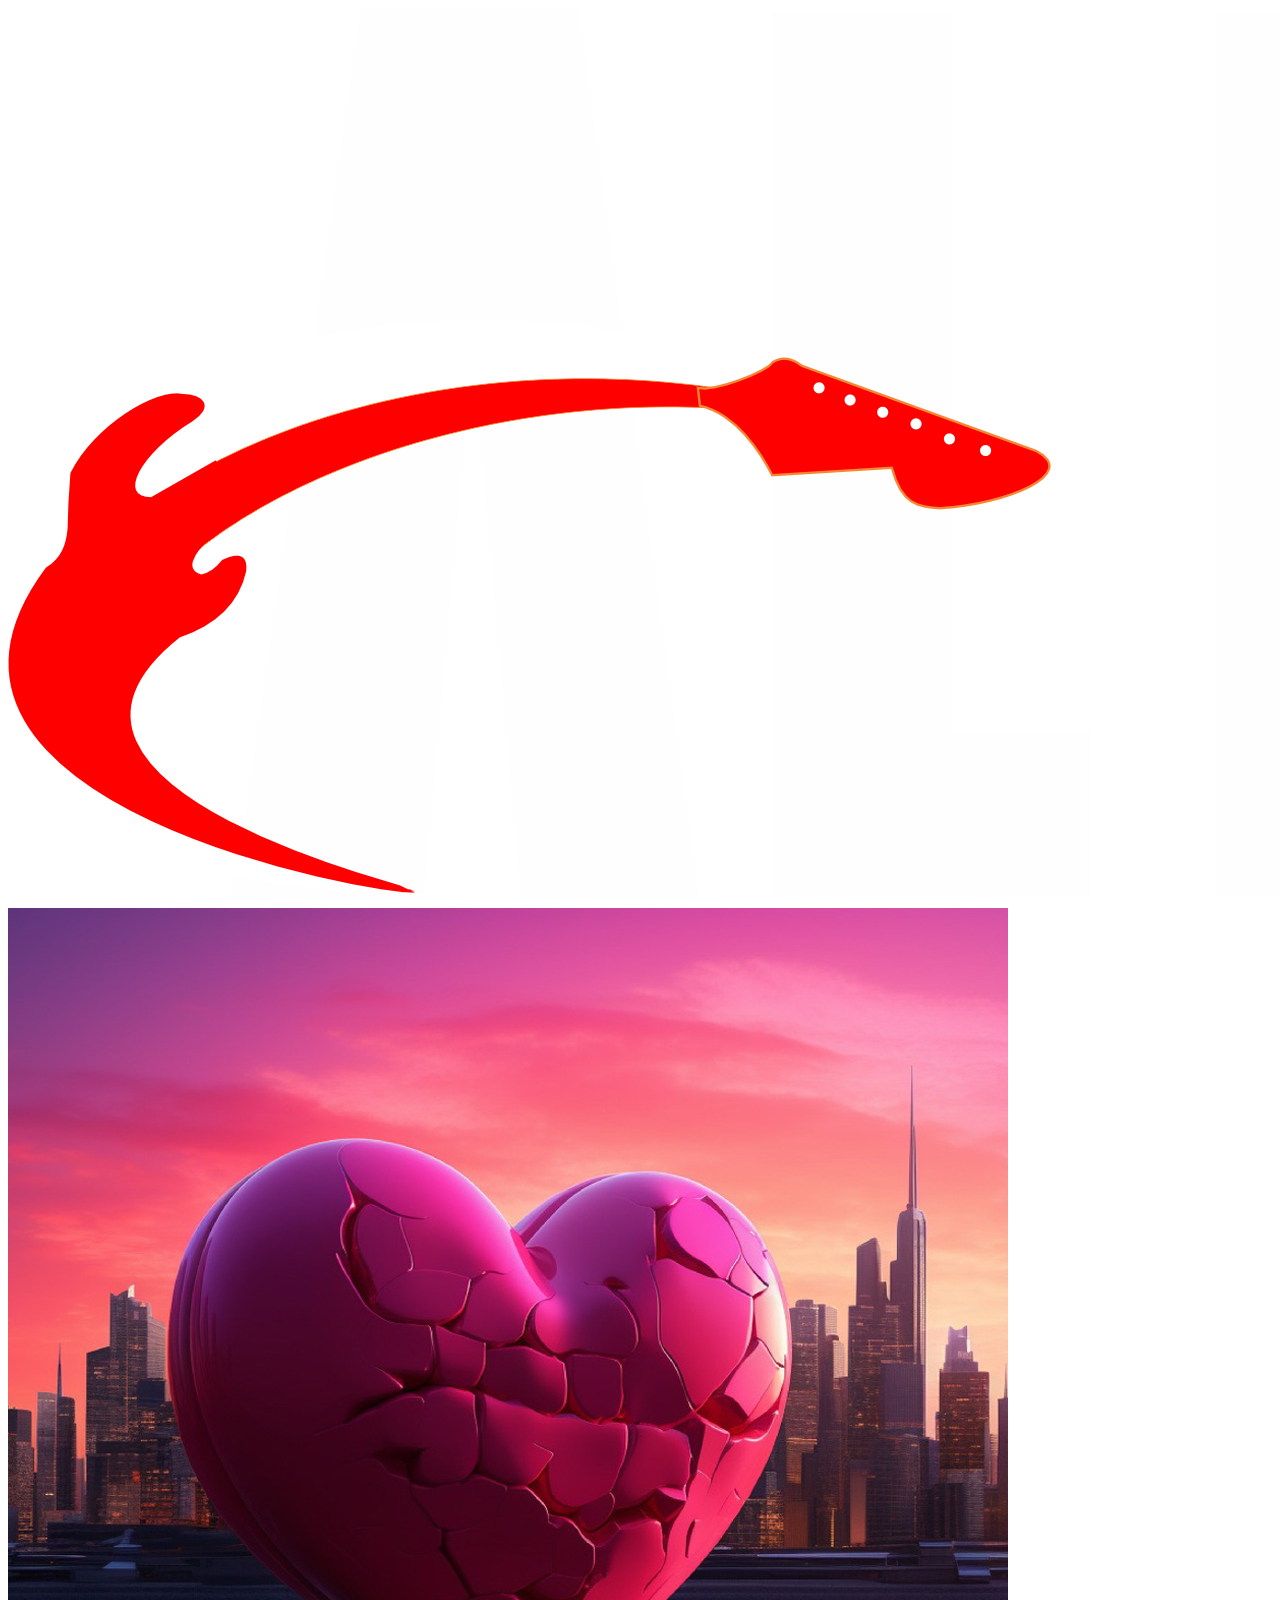
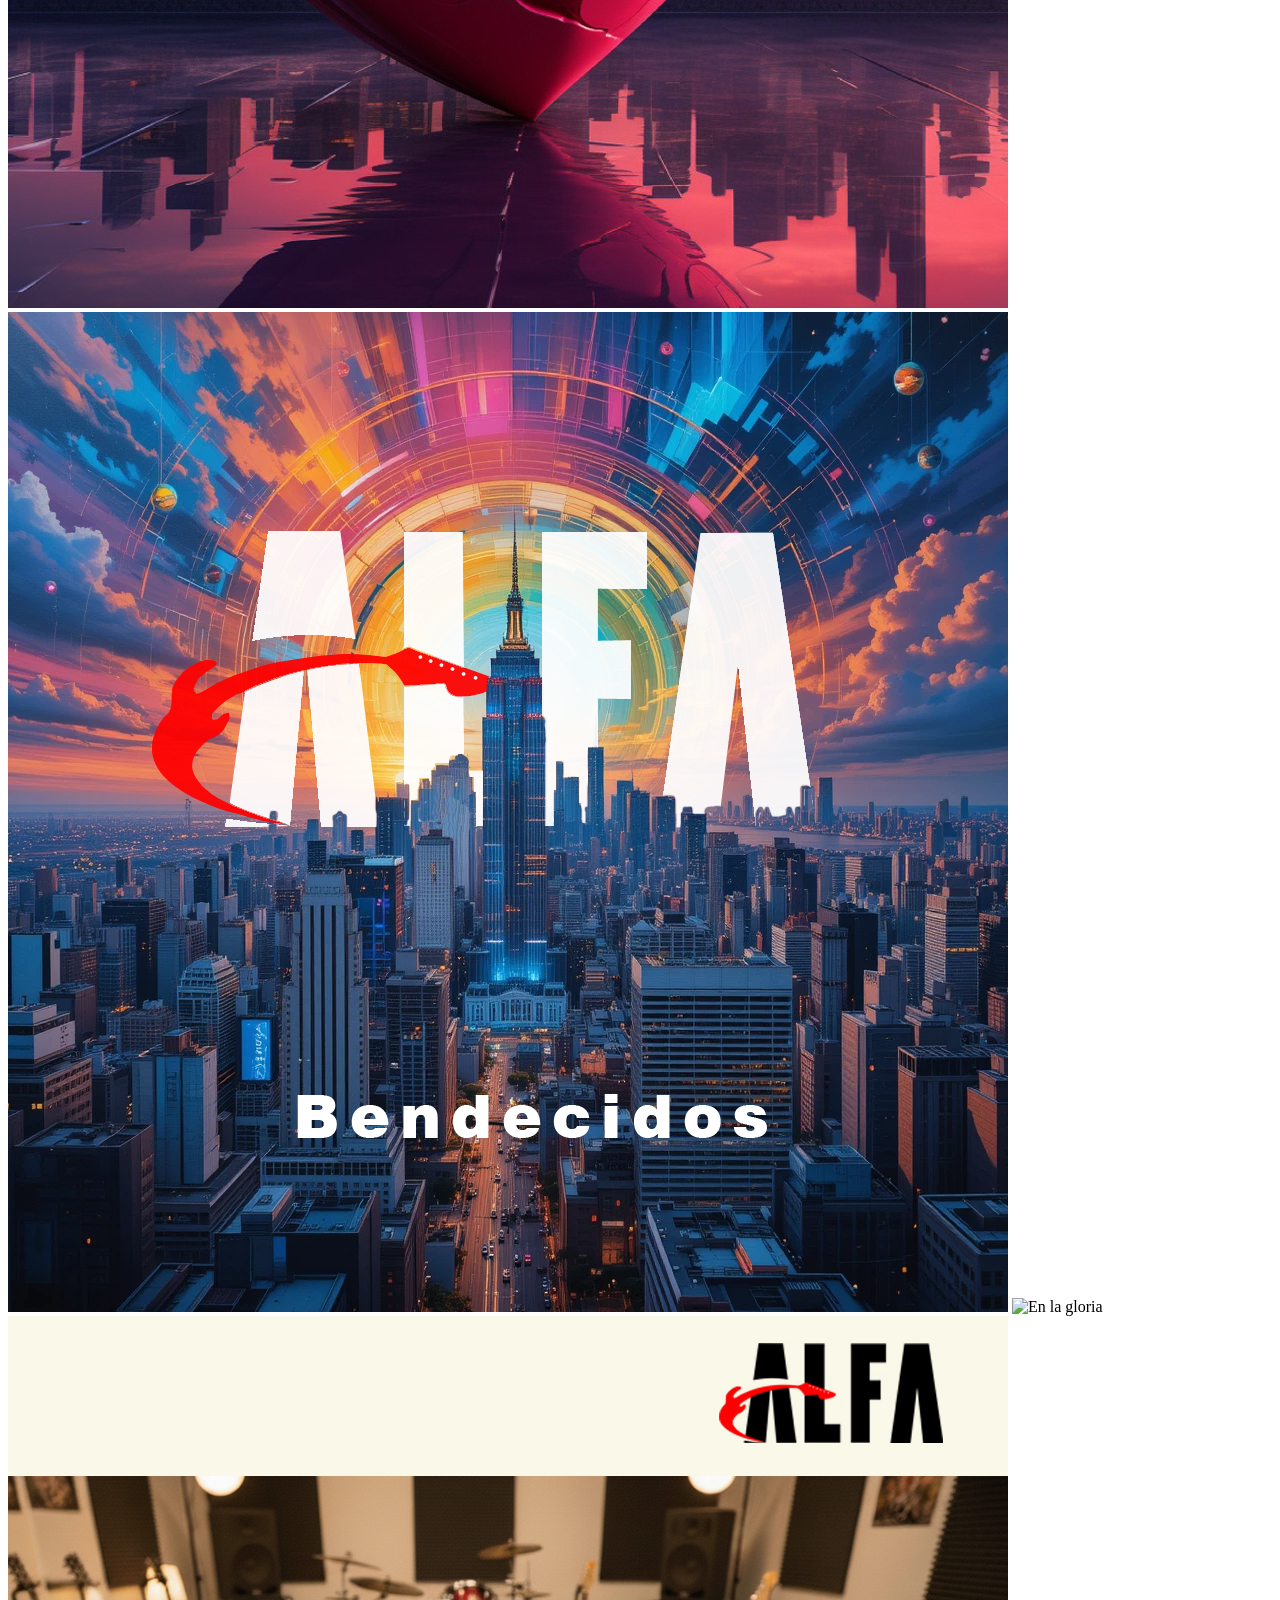
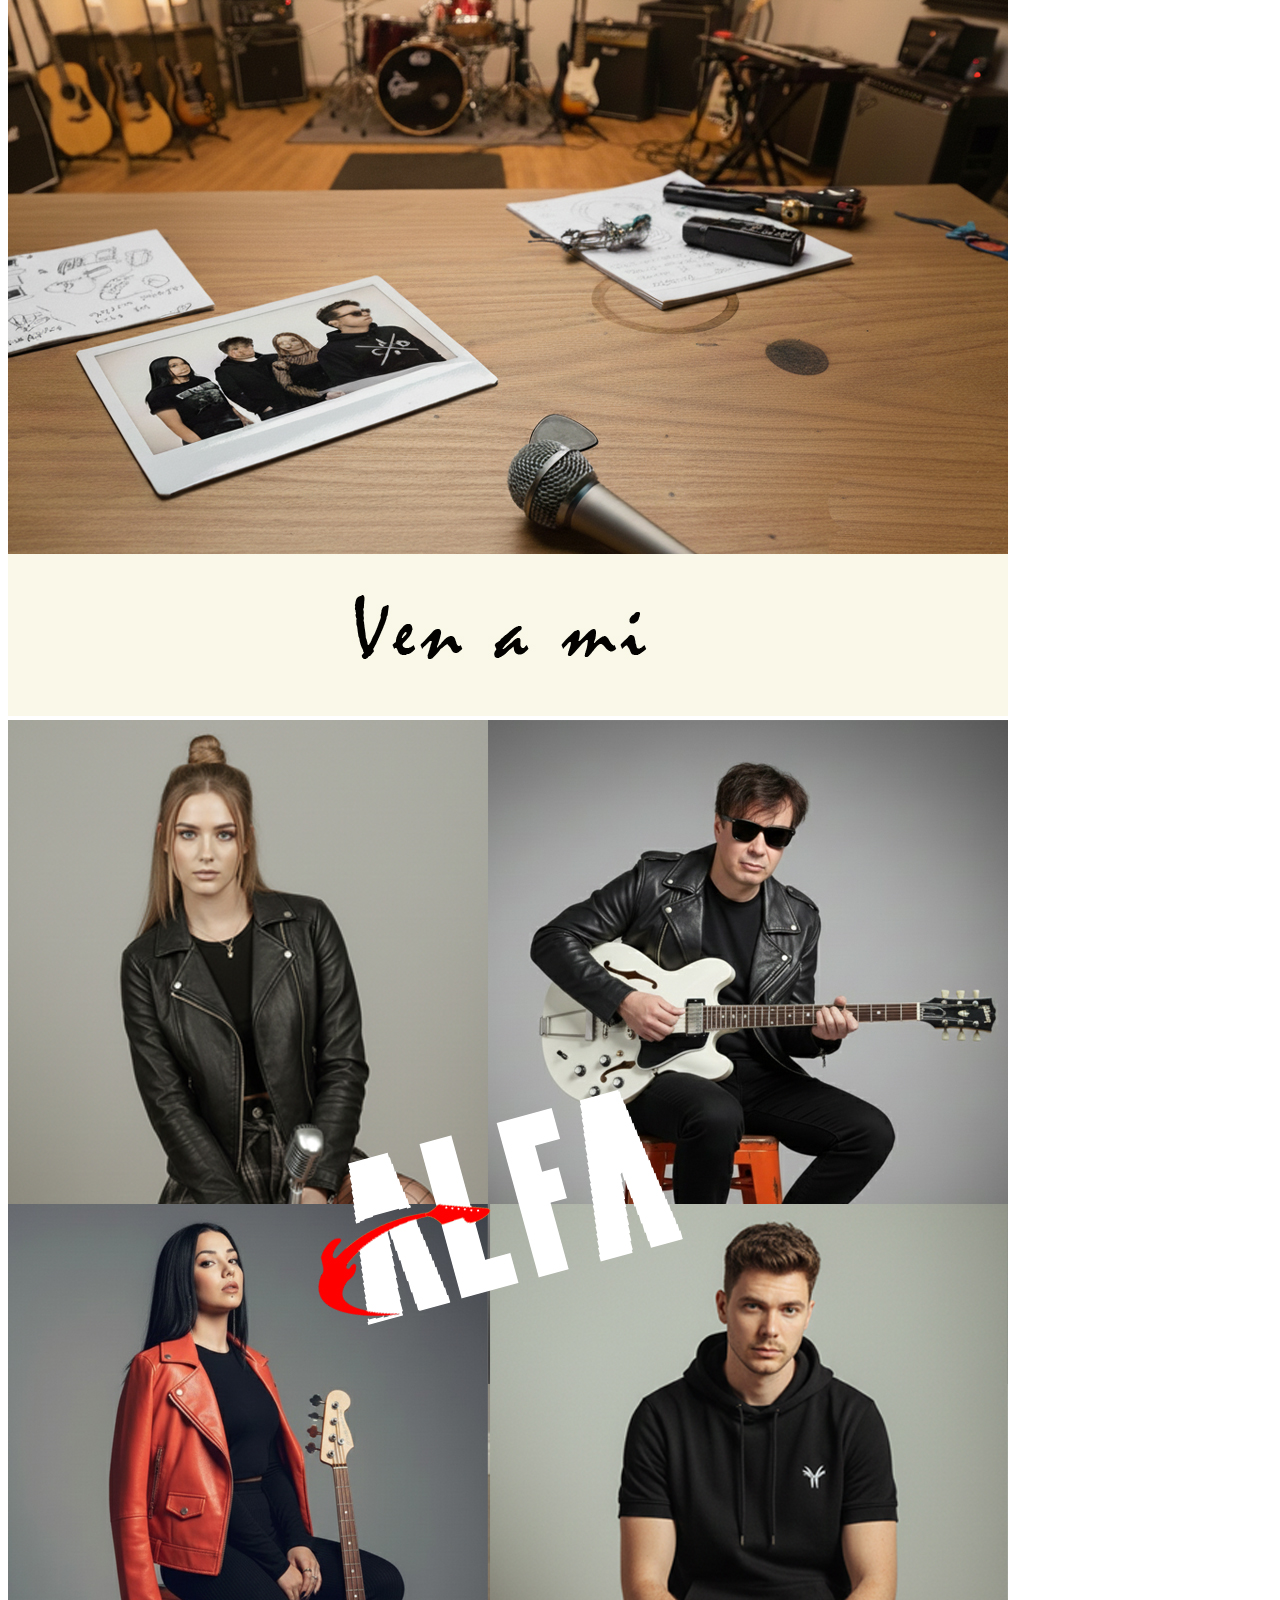
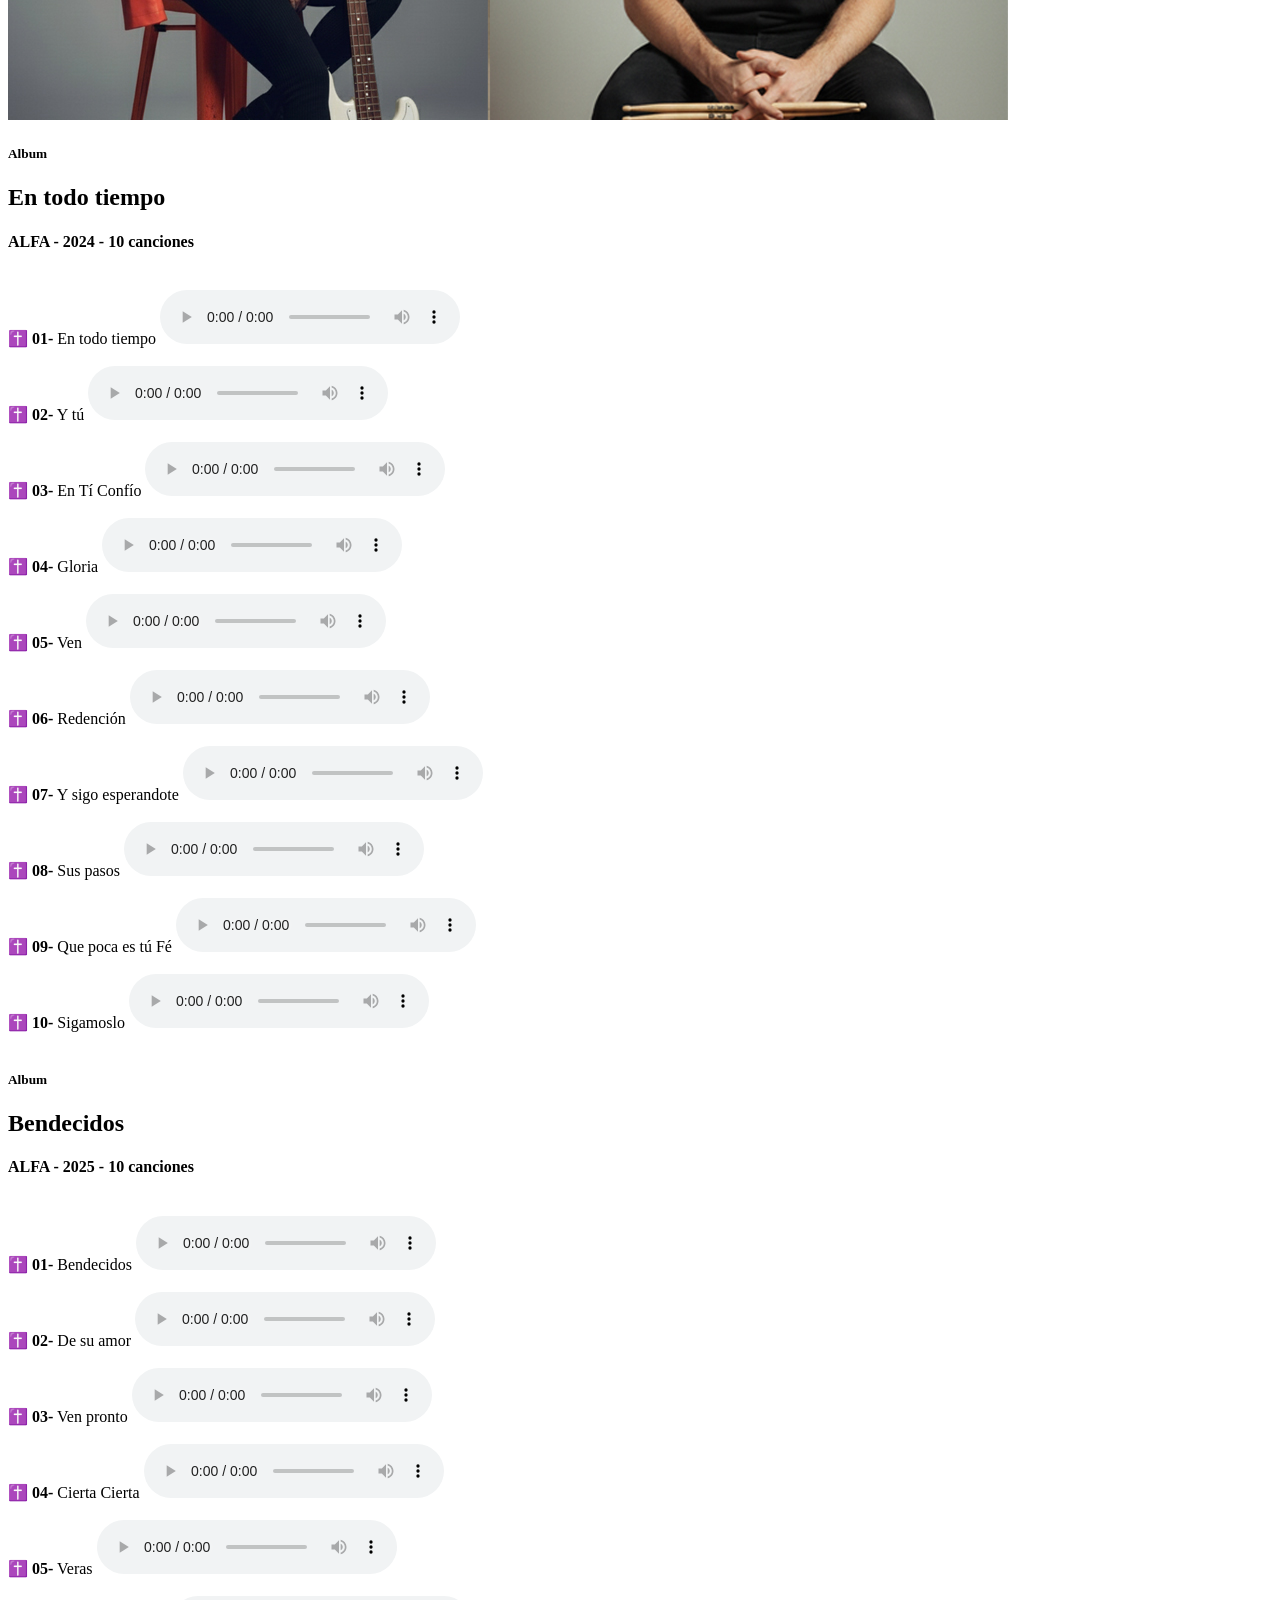
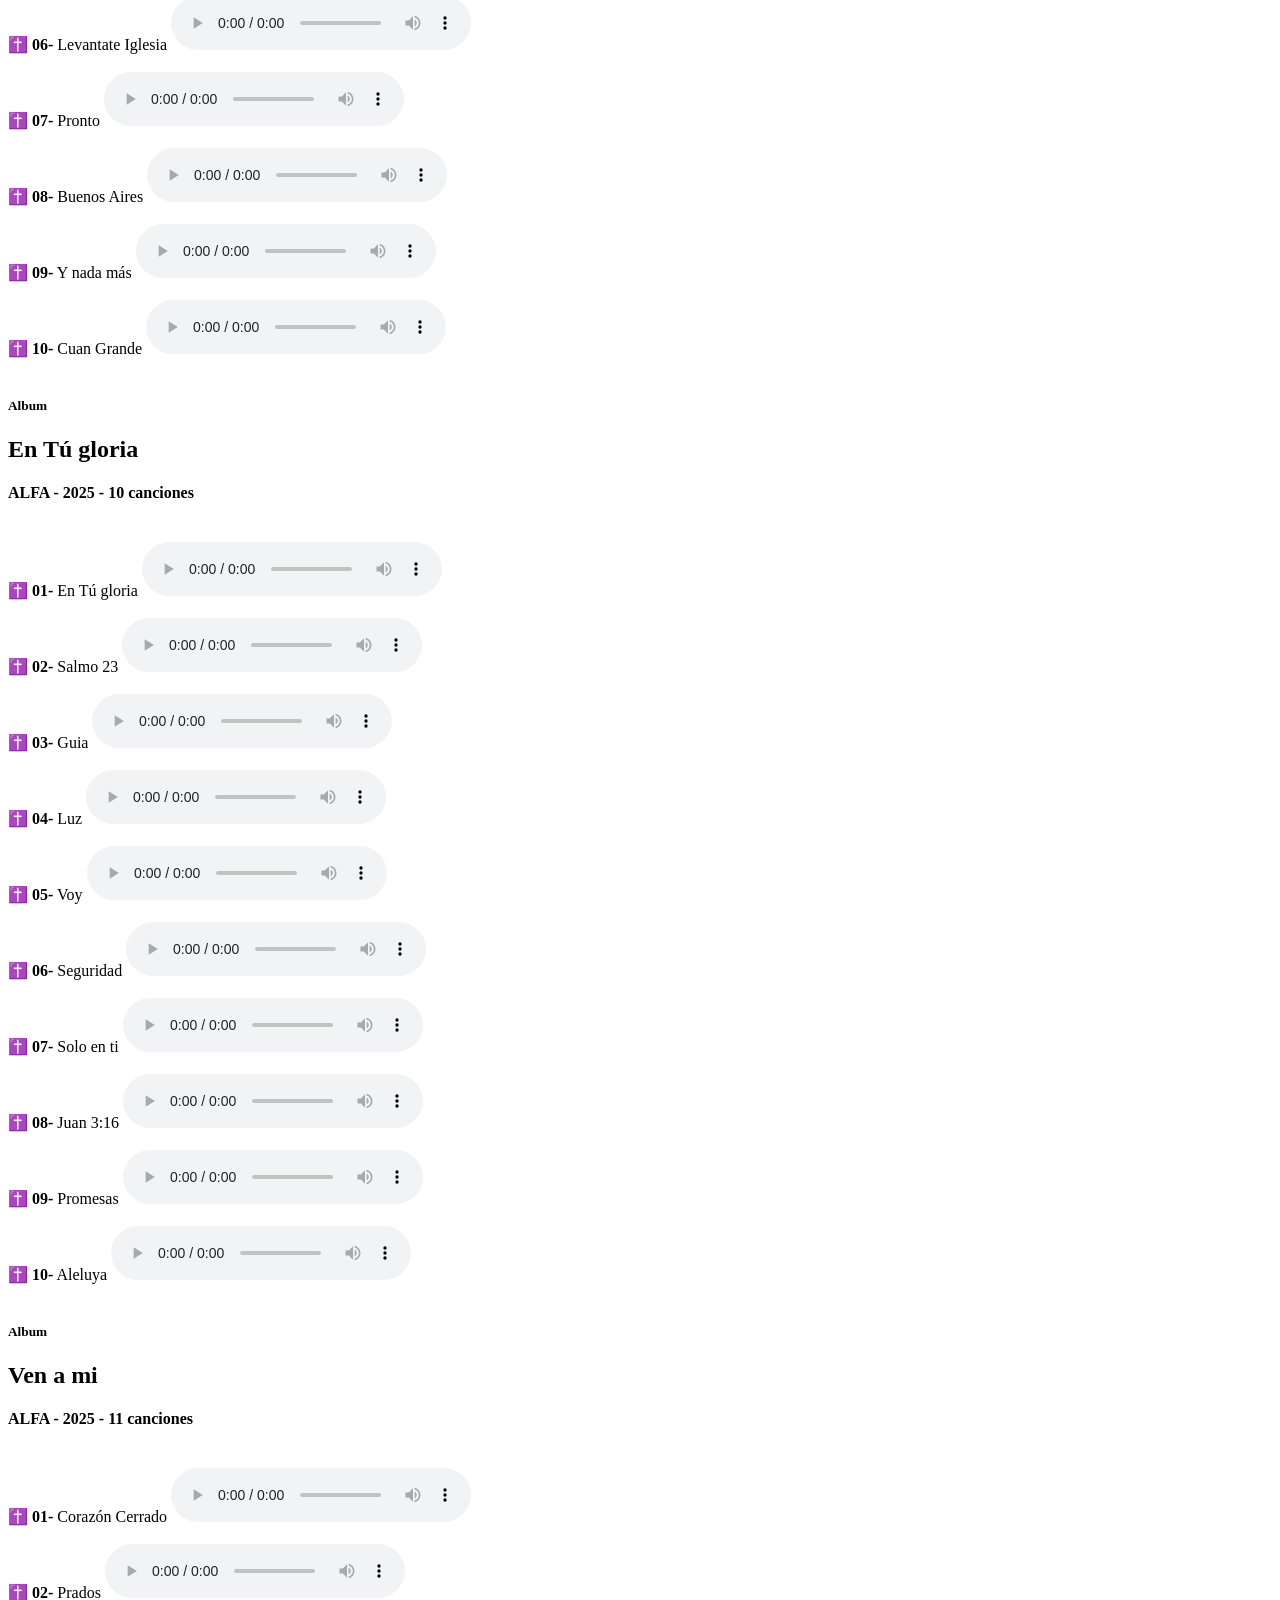
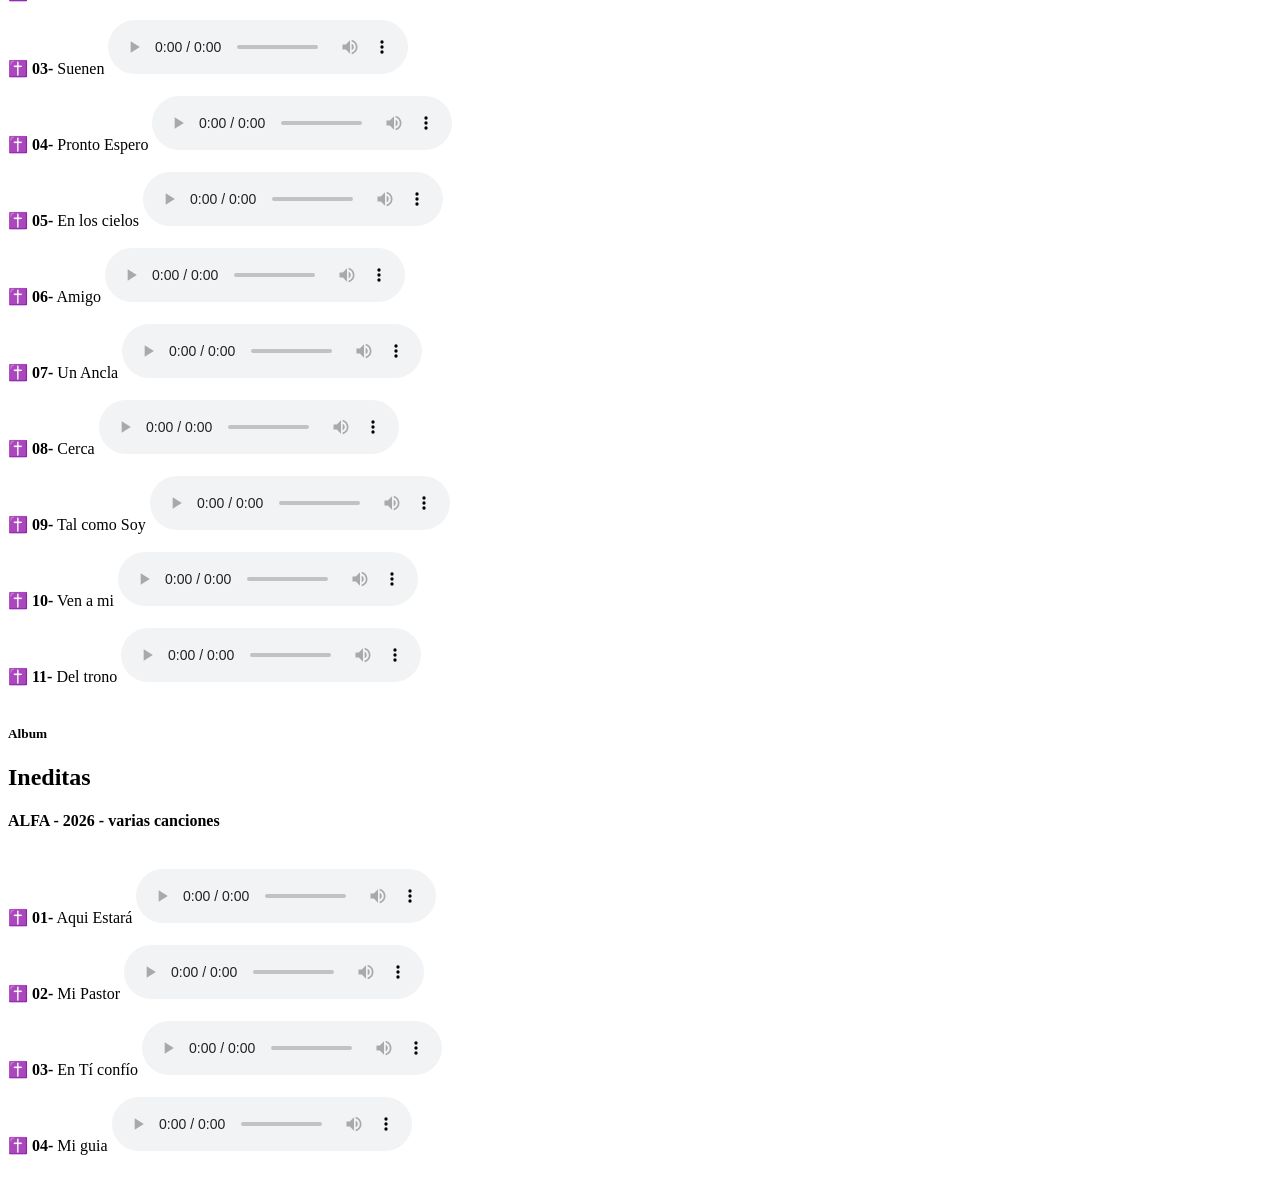
==== index.html @ 062b3815 "Renombrado archivo principal a index.html" ====
<!DOCTYPE html>
<html lang="es">
<head>
  <meta charset="UTF-8">
  <meta name="viewport" content="width=device-width, initial-scale=1.0">
  <title>Landing con Discos Responsive</title>
  <link rel="stylesheet" href="styles2.css">
</head>
<body>

      <header class="header">
    <!-- Antes tenías: <h1>ALFA</h1> -->
    <!-- Ahora lo reemplazamos por el logo -->
        <img src="../img/LogoA.png" alt="Logo ALFA" class="logo">
      </header>



  <div class="container">
    <div class="albums">
      <img src="../img/Porta.jpg" alt="En todo tiempo" onclick="showSongs('songs1')">
      <img src="../img/Cover2.jpg" alt="Bendecidos" onclick="showSongs('songs2')">
      <img src="../img/Cover8.jpg" alt="En la gloria" onclick="showSongs('songs3')">
      <img src="../img/TapaD4.jpg" alt="Ven a mi" onclick="showSongs('songs4')">
      <img src="../img/TapaconLogo.jpg" alt="Ineditos" onclick="showSongs('songs5')">
    </div>

    <!-- Área dinámica de canciones -->
    <div id="songsArea">
        
         <div id="songs1" class="songs">
          <h5>Album</h5>
        <h2>En todo tiempo</h2>
        <h4>ALFA - 2024 - 10 canciones</h4>
        <br>
        <a class="Cancion">✝️ <b>01-</b> En todo tiempo</a>
        <audio controls src="mp3D1/EnTodo.mp3"></audio><br><br>
        <a class="Cancion">✝️ <b>02-</b> Y tú</a>
        <audio controls src="mp3D1/YTu.mp3"></audio><br><br>
        <a class="Cancion">✝️ <b>03-</b> En Tí Confío</a>
        <audio controls src="mp3D1/Confio.mp3"></audio><br><br>
        <a class="Cancion">✝️ <b>04-</b> Gloria</a>
        <audio controls src="mp3D1/Gloria.mp3"></audio>
        <br><br>
        <a class="Cancion">✝️ <b>05-</b> Ven</a>
        <audio controls src="mp3D1/Ven.mp3"></audio>
        <br><br>
        <a class="Cancion">✝️ <b>06-</b> Redención</a>
        <audio controls src="mp3D1/Redencion.mp3"></audio>
        <br><br>
        <a class="Cancion">✝️ <b>07-</b> Y sigo esperandote</a>
        <audio controls src="mp3D1/YSigo.mp3"></audio>
        <br><br>
        <a class="Cancion">✝️ <b>08-</b> Sus pasos</a>
        <audio controls src="mp3D1/SusPasos.mp3"></audio>
        <br><br>
        <a class="Cancion">✝️ <b>09-</b> Que poca es tú Fé</a>
        <audio controls src="mp3D1/QuePoca.mp3"></audio>
        <br><br>
        <a class="Cancion">✝️ <b>10-</b> Sigamoslo</a>
        <audio controls src="mp3D1/sigamoslo.mp3"></audio><br><br>
      </div>

       <div id="songs2" class="songs">
        <h5>Album</h5>
        <h2>Bendecidos</h2>
        <h4>ALFA - 2025 - 10 canciones</h4>
        <br>
        <a class="Cancion">✝️ <b>01-</b> Bendecidos</a>
                <audio controls src="mp3D2/Bendecidos.mp3"></audio>   
        <br><br>
        <a class="Cancion">✝️ <b>02-</b> De su amor</a>
        <audio controls src="mp3D2/DeSuAmor.mp3"></audio>
        <br><br>
        <a class="Cancion">✝️ <b>03-</b> Ven pronto</a>
        <audio controls src="mp3D2/VenPronto.mp3"></audio>
        <br><br>
        <a class="Cancion">✝️ <b>04-</b> Cierta Cierta</a>
        <audio controls src="mp3D2/CiertaCierta.mp3"></audio>
        <br><br>
        <a class="Cancion">✝️ <b>05-</b> Veras</a>
        <audio controls src="mp3D2/Veras.mp3"></audio>
        <br><br>
        <a class="Cancion">✝️ <b>06-</b> Levantate Iglesia</a>
        <audio controls src="mp3D2/LevantateIglesia.mp3"></audio>
        <br><br>
        <a class="Cancion">✝️ <b>07-</b> Pronto</a>
        <audio controls src="mp3D2/Pronto.mp3"></audio>
        <br><br>
        <a class="Cancion">✝️ <b>08-</b> Buenos Aires</a>
        <audio controls src="mp3D2/BsAs.mp3"></audio>
        <br><br>
        <a class="Cancion">✝️ <b>09-</b> Y nada más</a>
        <audio controls src="mp3D2/YNadaMas.mp3"></audio>
        <br><br>
        <a class="Cancion">✝️ <b>10-</b> Cuan Grande</a>
        <audio controls src="mp3D2/CuanGrande.mp3"></audio><br><br>
      </div>

      <div id="songs3" class="songs">
        <h5>Album</h5>
        <h2>En Tú gloria</h2>
        <h4>ALFA - 2025 - 10 canciones</h4>
        <br>
        <a class="Cancion">✝️ <b>01-</b> En Tú gloria</a>
                <audio controls src="mp3D3/EnLaGloria.mp3"></audio>   
        <br><br>
        <a class="Cancion">✝️ <b>02-</b> Salmo 23</a>
        <audio controls src="mp3D3/Salmo23.mp3"></audio>
        <br><br>
        <a class="Cancion">✝️ <b>03-</b> Guia</a>
        <audio controls src="mp3D3/Guia.mp3"></audio>
        <br><br>
        <a class="Cancion">✝️ <b>04-</b> Luz</a>
        <audio controls src="mp3D3/Luz.mp3"></audio>
        <br><br>
        <a class="Cancion">✝️ <b>05-</b> Voy</a>
        <audio controls src="mp3D3/Voy.mp3"></audio>
        <br><br>
        <a class="Cancion">✝️ <b>06-</b> Seguridad</a>
        <audio controls src="mp3D3/Seguridad.mp3"></audio>
        <br><br>
        <a class="Cancion">✝️ <b>07-</b> Solo en ti</a>
        <audio controls src="mp3D3/EnTi.mp3"></audio>
        <br><br>
        <a class="Cancion">✝️ <b>08-</b> Juan 3:16</a>
        <audio controls src="mp3D3/J316.mp3"></audio>
        <br><br>
        <a class="Cancion">✝️ <b>09-</b> Promesas</a>
        <audio controls src="mp3D3/Promesa.mp3"></audio>
        <br><br>
        <a class="Cancion">✝️ <b>10-</b> Aleluya</a>
        <audio controls src="mp3D3/Aleluya.mp3"></audio><br><br>
      </div>

      <div id="songs4" class="songs">
        <h5>Album</h5>
        <h2>Ven a mi</h2>
        <h4>ALFA - 2025 - 11 canciones</h4>
        <br>
        <a class="Cancion">✝️ <b>01-</b> Corazón Cerrado</a>
                <audio controls src="mp3D4/CorazonCerrado.mp3"></audio>   
        <br><br>
        <a class="Cancion">✝️ <b>02-</b> Prados</a>
        <audio controls src="mp3D4/Prados.mp3"></audio>
        <br><br>
        <a class="Cancion">✝️ <b>03-</b> Suenen</a>
        <audio controls src="mp3D4/Suenen.mp3"></audio>
        <br><br>
        <a class="Cancion">✝️ <b>04-</b> Pronto Espero</a>
        <audio controls src="mp3D4/ProntoEspero.mp3"></audio>
        <br><br>
        <a class="Cancion">✝️ <b>05-</b> En los cielos</a>
        <audio controls src="mp3D4/EnLosCielos.mp3"></audio>
        <br><br>
        <a class="Cancion">✝️ <b>06-</b> Amigo</a>
        <audio controls src="mp3D4/Amigo.mp3"></audio>
        <br><br>
        <a class="Cancion">✝️ <b>07-</b> Un Ancla</a>
        <audio controls src="mp3D4/Ancla.mp3"></audio>
        <br><br>
        <a class="Cancion">✝️ <b>08-</b> Cerca</a>
        <audio controls src="mp3D4/Cerca.mp3"></audio>
        <br><br>
        <a class="Cancion">✝️ <b>09-</b> Tal como Soy</a>
        <audio controls src="mp3D4/Tal.mp3"></audio>
        <br><br>
        <a class="Cancion">✝️ <b>10-</b> Ven a mi</a>
        <audio controls src="mp3D4/VenAMi.mp3"></audio>
         <br><br>
        <a class="Cancion">✝️ <b>11-</b> Del trono</a>
        <audio controls src="mp3D4/DelTrono.mp3"></audio><br><br>
      </div>

      <div id="songs5" class="songs">
        <h5>Album</h5>
        <h2>Ineditas</h2>
        <h4>ALFA - 2026 - varias canciones</h4>
        <br>
        <a class="Cancion">✝️ <b>01-</b> Aqui Estará</a>
        <audio controls src="mp3D5/AquiEstara.mp3"></audio><br><br>
        <a class="Cancion">✝️ <b>02-</b> Mi Pastor</a>
        <audio controls src="mp3D5/Pastor.mp3"></audio><br><br>
        <a class="Cancion">✝️ <b>03-</b> En Tí confío</a>
        <audio controls src="mp3D5/ConfioEnTiNew2.mp3"></audio><br><br>
        <a class="Cancion">✝️ <b>04-</b> Mi guia</a>
        <audio controls src="mp3D5/MiGuia.mp3"></audio><br><br>
      </div>


      
    </div>
  </div>

  <script>
    function showSongs(id) {
      const allSongs = document.querySelectorAll('.songs');
      allSongs.forEach(s => s.style.display = 'none');
      document.getElementById(id).style.display = 'block';
    }
  </script>
</body>
</html>
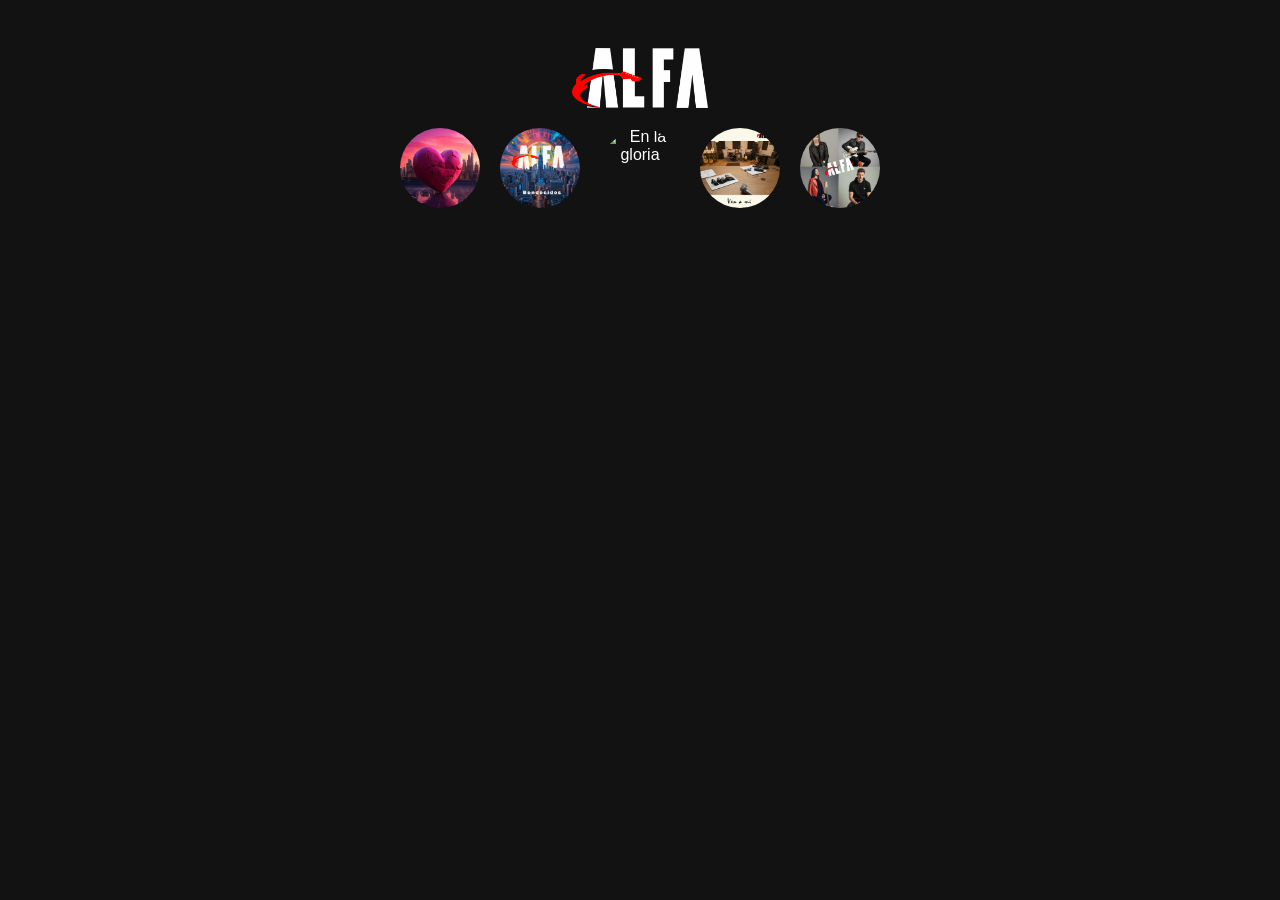
==== commit c821c3a9: "Actualización index.html y rutas para GitHub Pages" ====
--- a/index.html
+++ b/index.html
@@ -3,7 +3,7 @@
 <head>
   <meta charset="UTF-8">
   <meta name="viewport" content="width=device-width, initial-scale=1.0">
-  <title>Landing con Discos Responsive</title>
+  <title>ALFA - MP3</title>
   <link rel="stylesheet" href="styles2.css">
 </head>
 <body>
@@ -11,18 +11,18 @@
       <header class="header">
     <!-- Antes tenías: <h1>ALFA</h1> -->
     <!-- Ahora lo reemplazamos por el logo -->
-        <img src="../img/LogoA.png" alt="Logo ALFA" class="logo">
+        <img src="img/LogoA.png" alt="Logo ALFA" class="logo">
       </header>
 
 
 
   <div class="container">
     <div class="albums">
-      <img src="../img/Porta.jpg" alt="En todo tiempo" onclick="showSongs('songs1')">
-      <img src="../img/Cover2.jpg" alt="Bendecidos" onclick="showSongs('songs2')">
-      <img src="../img/Cover8.jpg" alt="En la gloria" onclick="showSongs('songs3')">
-      <img src="../img/TapaD4.jpg" alt="Ven a mi" onclick="showSongs('songs4')">
-      <img src="../img/TapaconLogo.jpg" alt="Ineditos" onclick="showSongs('songs5')">
+      <img src="img/Porta.jpg" alt="En todo tiempo" onclick="showSongs('songs1')">
+      <img src="img/Cover2.jpg" alt="Bendecidos" onclick="showSongs('songs2')">
+      <img src="img/Cover8.jpg" alt="En la gloria" onclick="showSongs('songs3')">
+      <img src="img/TapaD4.jpg" alt="Ven a mi" onclick="showSongs('songs4')">
+      <img src="img/TapaconLogo.jpg" alt="Ineditos" onclick="showSongs('songs5')">
     </div>
 
     <!-- Área dinámica de canciones -->
@@ -34,31 +34,31 @@
         <h4>ALFA - 2024 - 10 canciones</h4>
         <br>
         <a class="Cancion">✝️ <b>01-</b> En todo tiempo</a>
-        <audio controls src="mp3D1/EnTodo.mp3"></audio><br><br>
+        <audio controls src="MP3D1/EnTodo.mp3"></audio><br><br>
         <a class="Cancion">✝️ <b>02-</b> Y tú</a>
-        <audio controls src="mp3D1/YTu.mp3"></audio><br><br>
+        <audio controls src="MP3D1/Ytu.mp3"></audio><br><br>
         <a class="Cancion">✝️ <b>03-</b> En Tí Confío</a>
-        <audio controls src="mp3D1/Confio.mp3"></audio><br><br>
+        <audio controls src="MP3D1/Confio.mp3"></audio><br><br>
         <a class="Cancion">✝️ <b>04-</b> Gloria</a>
-        <audio controls src="mp3D1/Gloria.mp3"></audio>
+        <audio controls src="MP3D1/Gloria.mp3"></audio>
         <br><br>
         <a class="Cancion">✝️ <b>05-</b> Ven</a>
-        <audio controls src="mp3D1/Ven.mp3"></audio>
+        <audio controls src="MP3D1/Ven.mp3"></audio>
         <br><br>
         <a class="Cancion">✝️ <b>06-</b> Redención</a>
-        <audio controls src="mp3D1/Redencion.mp3"></audio>
+        <audio controls src="MP3D1/Redencion.mp3"></audio>
         <br><br>
         <a class="Cancion">✝️ <b>07-</b> Y sigo esperandote</a>
-        <audio controls src="mp3D1/YSigo.mp3"></audio>
+        <audio controls src="MP3D1/YSigo.mp3"></audio>
         <br><br>
         <a class="Cancion">✝️ <b>08-</b> Sus pasos</a>
-        <audio controls src="mp3D1/SusPasos.mp3"></audio>
+        <audio controls src="MP3D1/SusPasos.mp3"></audio>
         <br><br>
         <a class="Cancion">✝️ <b>09-</b> Que poca es tú Fé</a>
-        <audio controls src="mp3D1/QuePoca.mp3"></audio>
+        <audio controls src="MP3D1/QuePoca.mp3"></audio>
         <br><br>
         <a class="Cancion">✝️ <b>10-</b> Sigamoslo</a>
-        <audio controls src="mp3D1/sigamoslo.mp3"></audio><br><br>
+        <audio controls src="MP3D1/sigamoslo.mp3"></audio><br><br>
       </div>
 
        <div id="songs2" class="songs">
@@ -67,34 +67,34 @@
         <h4>ALFA - 2025 - 10 canciones</h4>
         <br>
         <a class="Cancion">✝️ <b>01-</b> Bendecidos</a>
-                <audio controls src="mp3D2/Bendecidos.mp3"></audio>   
+                <audio controls src="MP3D2/Bendecidos.mp3"></audio>   
         <br><br>
         <a class="Cancion">✝️ <b>02-</b> De su amor</a>
-        <audio controls src="mp3D2/DeSuAmor.mp3"></audio>
+        <audio controls src="MP3D2/DeSuAmor.mp3"></audio>
         <br><br>
         <a class="Cancion">✝️ <b>03-</b> Ven pronto</a>
-        <audio controls src="mp3D2/VenPronto.mp3"></audio>
+        <audio controls src="MP3D2/VenPronto.mp3"></audio>
         <br><br>
         <a class="Cancion">✝️ <b>04-</b> Cierta Cierta</a>
-        <audio controls src="mp3D2/CiertaCierta.mp3"></audio>
+        <audio controls src="MP3D2/CiertaCierta.mp3"></audio>
         <br><br>
         <a class="Cancion">✝️ <b>05-</b> Veras</a>
-        <audio controls src="mp3D2/Veras.mp3"></audio>
+        <audio controls src="MP3D2/Veras.mp3"></audio>
         <br><br>
         <a class="Cancion">✝️ <b>06-</b> Levantate Iglesia</a>
-        <audio controls src="mp3D2/LevantateIglesia.mp3"></audio>
+        <audio controls src="MP3D2/LevantateIglesia.mp3"></audio>
         <br><br>
         <a class="Cancion">✝️ <b>07-</b> Pronto</a>
-        <audio controls src="mp3D2/Pronto.mp3"></audio>
+        <audio controls src="MP3D2/Pronto.mp3"></audio>
         <br><br>
         <a class="Cancion">✝️ <b>08-</b> Buenos Aires</a>
-        <audio controls src="mp3D2/BsAs.mp3"></audio>
+        <audio controls src="MP3D2/BsAs.mp3"></audio>
         <br><br>
         <a class="Cancion">✝️ <b>09-</b> Y nada más</a>
-        <audio controls src="mp3D2/YNadaMas.mp3"></audio>
+        <audio controls src="MP3D2/YNadaMas.mp3"></audio>
         <br><br>
         <a class="Cancion">✝️ <b>10-</b> Cuan Grande</a>
-        <audio controls src="mp3D2/CuanGrande.mp3"></audio><br><br>
+        <audio controls src="MP3D2/CuanGrande.mp3"></audio><br><br>
       </div>
 
       <div id="songs3" class="songs">
@@ -103,34 +103,34 @@
         <h4>ALFA - 2025 - 10 canciones</h4>
         <br>
         <a class="Cancion">✝️ <b>01-</b> En Tú gloria</a>
-                <audio controls src="mp3D3/EnLaGloria.mp3"></audio>   
+                <audio controls src="MP3D3/EnLaGloria.mp3"></audio>   
         <br><br>
         <a class="Cancion">✝️ <b>02-</b> Salmo 23</a>
-        <audio controls src="mp3D3/Salmo23.mp3"></audio>
+        <audio controls src="MP3D3/Salmo23.mp3"></audio>
         <br><br>
         <a class="Cancion">✝️ <b>03-</b> Guia</a>
-        <audio controls src="mp3D3/Guia.mp3"></audio>
+        <audio controls src="MP3D3/Guia.mp3"></audio>
         <br><br>
         <a class="Cancion">✝️ <b>04-</b> Luz</a>
-        <audio controls src="mp3D3/Luz.mp3"></audio>
+        <audio controls src="MP3D3/Luz.mp3"></audio>
         <br><br>
         <a class="Cancion">✝️ <b>05-</b> Voy</a>
-        <audio controls src="mp3D3/Voy.mp3"></audio>
+        <audio controls src="MP3D3/Voy.mp3"></audio>
         <br><br>
         <a class="Cancion">✝️ <b>06-</b> Seguridad</a>
-        <audio controls src="mp3D3/Seguridad.mp3"></audio>
+        <audio controls src="MP3D3/Seguridad.mp3"></audio>
         <br><br>
         <a class="Cancion">✝️ <b>07-</b> Solo en ti</a>
-        <audio controls src="mp3D3/EnTi.mp3"></audio>
+        <audio controls src="MP3D3/EnTi.mp3"></audio>
         <br><br>
         <a class="Cancion">✝️ <b>08-</b> Juan 3:16</a>
-        <audio controls src="mp3D3/J316.mp3"></audio>
+        <audio controls src="MP3D3/J316.mp3"></audio>
         <br><br>
         <a class="Cancion">✝️ <b>09-</b> Promesas</a>
-        <audio controls src="mp3D3/Promesa.mp3"></audio>
+        <audio controls src="MP3D3/Promesa.mp3"></audio>
         <br><br>
         <a class="Cancion">✝️ <b>10-</b> Aleluya</a>
-        <audio controls src="mp3D3/Aleluya.mp3"></audio><br><br>
+        <audio controls src="MP3D3/Aleluya.mp3"></audio><br><br>
       </div>
 
       <div id="songs4" class="songs">
@@ -139,37 +139,37 @@
         <h4>ALFA - 2025 - 11 canciones</h4>
         <br>
         <a class="Cancion">✝️ <b>01-</b> Corazón Cerrado</a>
-                <audio controls src="mp3D4/CorazonCerrado.mp3"></audio>   
+                <audio controls src="MP3D4/CorazonCerrado.mp3"></audio>   
         <br><br>
         <a class="Cancion">✝️ <b>02-</b> Prados</a>
-        <audio controls src="mp3D4/Prados.mp3"></audio>
+        <audio controls src="MP3D4/Prados.mp3"></audio>
         <br><br>
         <a class="Cancion">✝️ <b>03-</b> Suenen</a>
-        <audio controls src="mp3D4/Suenen.mp3"></audio>
+        <audio controls src="MP3D4/Suenen.mp3"></audio>
         <br><br>
         <a class="Cancion">✝️ <b>04-</b> Pronto Espero</a>
-        <audio controls src="mp3D4/ProntoEspero.mp3"></audio>
+        <audio controls src="MP3D4/ProntoEspero.mp3"></audio>
         <br><br>
         <a class="Cancion">✝️ <b>05-</b> En los cielos</a>
-        <audio controls src="mp3D4/EnLosCielos.mp3"></audio>
+        <audio controls src="MP3D4/EnLosCielos.mp3"></audio>
         <br><br>
         <a class="Cancion">✝️ <b>06-</b> Amigo</a>
-        <audio controls src="mp3D4/Amigo.mp3"></audio>
+        <audio controls src="MP3D4/Amigo.mp3"></audio>
         <br><br>
         <a class="Cancion">✝️ <b>07-</b> Un Ancla</a>
-        <audio controls src="mp3D4/Ancla.mp3"></audio>
+        <audio controls src="MP3D4/Ancla.mp3"></audio>
         <br><br>
         <a class="Cancion">✝️ <b>08-</b> Cerca</a>
-        <audio controls src="mp3D4/Cerca.mp3"></audio>
+        <audio controls src="MP3D4/Cerca.mp3"></audio>
         <br><br>
         <a class="Cancion">✝️ <b>09-</b> Tal como Soy</a>
-        <audio controls src="mp3D4/Tal.mp3"></audio>
+        <audio controls src="MP3D4/Tal.mp3"></audio>
         <br><br>
         <a class="Cancion">✝️ <b>10-</b> Ven a mi</a>
-        <audio controls src="mp3D4/VenAMi.mp3"></audio>
+        <audio controls src="MP3D4/VenAMi.mp3"></audio>
          <br><br>
         <a class="Cancion">✝️ <b>11-</b> Del trono</a>
-        <audio controls src="mp3D4/DelTrono.mp3"></audio><br><br>
+        <audio controls src="MP3D4/DelTrono.mp3"></audio><br><br>
       </div>
 
       <div id="songs5" class="songs">
@@ -178,13 +178,13 @@
         <h4>ALFA - 2026 - varias canciones</h4>
         <br>
         <a class="Cancion">✝️ <b>01-</b> Aqui Estará</a>
-        <audio controls src="mp3D5/AquiEstara.mp3"></audio><br><br>
+        <audio controls src="MP3D5/AquiEstara.mp3"></audio><br><br>
         <a class="Cancion">✝️ <b>02-</b> Mi Pastor</a>
-        <audio controls src="mp3D5/Pastor.mp3"></audio><br><br>
+        <audio controls src="MP3D5/Pastor.mp3"></audio><br><br>
         <a class="Cancion">✝️ <b>03-</b> En Tí confío</a>
-        <audio controls src="mp3D5/ConfioEnTiNew2.mp3"></audio><br><br>
+        <audio controls src="MP3D5/ConfioEnTiNew2.mp3"></audio><br><br>
         <a class="Cancion">✝️ <b>04-</b> Mi guia</a>
-        <audio controls src="mp3D5/MiGuia.mp3"></audio><br><br>
+        <audio controls src="MP3D5/MiGuia.mp3"></audio><br><br>
       </div>
 
 
--- a/styles2.css
+++ b/styles2.css
@@ -0,0 +1,101 @@
+body {
+  font-family: 'Helvetica Neue', Arial, sans-serif;
+  background-color: #121212;
+  color: #ffffff;
+  text-align: center;
+  padding: 20px;
+}
+
+.header {
+  display: flex;
+  justify-content: center;
+  align-items: center;
+  background-color: #121212; /* fondo oscuro tipo Spotify */
+  padding: 20px;
+}
+
+.logo {
+  height: 60px;   /* ajusta el tamaño del logo */
+  width: auto;    /* mantiene proporciones */
+}
+
+
+
+h1 {
+  margin-bottom: 30px;
+  color: #9ea4d5;
+}
+
+.albums {
+  display: flex;
+  flex-wrap: wrap; /* Permite que las imágenes bajen a otra fila */
+  justify-content: center;
+  gap: 20px;
+  margin-bottom: 30px;
+}
+
+.albums img {
+  width: 80px;
+  height: 80px;
+  border-radius: 50%;
+  cursor: pointer;
+  transition: transform 0.3s ease, box-shadow 0.3s ease;
+}
+
+.albums img:hover {
+  transform: scale(1.1);
+  box-shadow: 0 0 15px #e8f7ed;
+}
+
+.songs {
+  display: none;
+  text-align: left;
+  max-width: 700px;
+  margin: 0 auto;
+}
+
+.Cancion {
+  display: block;
+  margin-bottom: 5px;
+}
+
+/* 📱 Responsive: pantallas pequeñas */
+@media (max-width: 768px) {
+  .albums img {
+    width: 90px;
+    height: 90px;
+  }
+  h1 {
+    font-size: 1.8rem;
+  }
+  .songs {
+    font-size: 12px;
+  }
+}
+
+/* 📱 Responsive: móviles muy pequeños */
+@media (max-width: 480px) {
+  /*.albums {
+    flex-direction: column; /* Portadas en columna 
+    align-items: center;
+  }*/
+  
+  .albums {
+    gap: 10px;
+    margin-bottom: 10px;
+
+   } 
+
+  .albums img {
+    width: 40px;
+    height: 40px;
+  }
+  h1 {
+    font-size: 1.5rem;
+  }
+  .logo {
+  height: 40px;   /* ajusta el tamaño del logo */
+  width: auto;    /* mantiene proporciones */
+  }
+
+}
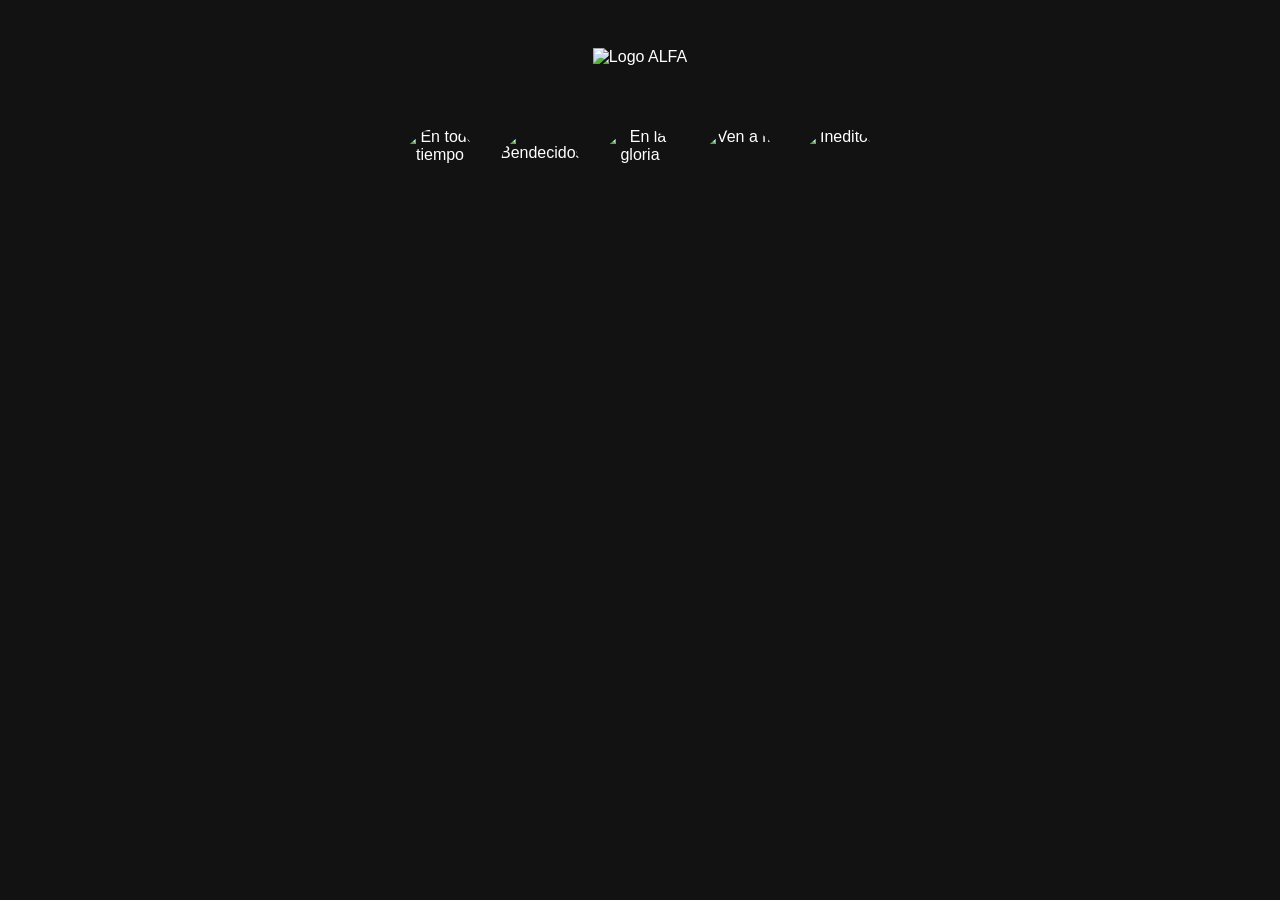
==== commit 0c822dc6: "actualizar index.html" ====
--- a/index.html
+++ b/index.html
@@ -11,18 +11,18 @@
       <header class="header">
     <!-- Antes tenías: <h1>ALFA</h1> -->
     <!-- Ahora lo reemplazamos por el logo -->
-        <img src="img/LogoA.png" alt="Logo ALFA" class="logo">
+        <img src="imagen/LogoA.png" alt="Logo ALFA" class="logo">
       </header>
 
 
 
   <div class="container">
     <div class="albums">
-      <img src="img/Porta.jpg" alt="En todo tiempo" onclick="showSongs('songs1')">
-      <img src="img/Cover2.jpg" alt="Bendecidos" onclick="showSongs('songs2')">
-      <img src="img/Cover8.jpg" alt="En la gloria" onclick="showSongs('songs3')">
-      <img src="img/TapaD4.jpg" alt="Ven a mi" onclick="showSongs('songs4')">
-      <img src="img/TapaconLogo.jpg" alt="Ineditos" onclick="showSongs('songs5')">
+      <img src="imagen/Porta.jpg" alt="En todo tiempo" onclick="showSongs('songs1')">
+      <img src="imagen/Cover2.jpg" alt="Bendecidos" onclick="showSongs('songs2')">
+      <img src="imagen/Cover8.jpg" alt="En la gloria" onclick="showSongs('songs3')">
+      <img src="imagen/TapaD4.jpg" alt="Ven a mi" onclick="showSongs('songs4')">
+      <img src="imagen/TapaconLogo.jpg" alt="Ineditos" onclick="showSongs('songs5')">
     </div>
 
     <!-- Área dinámica de canciones -->
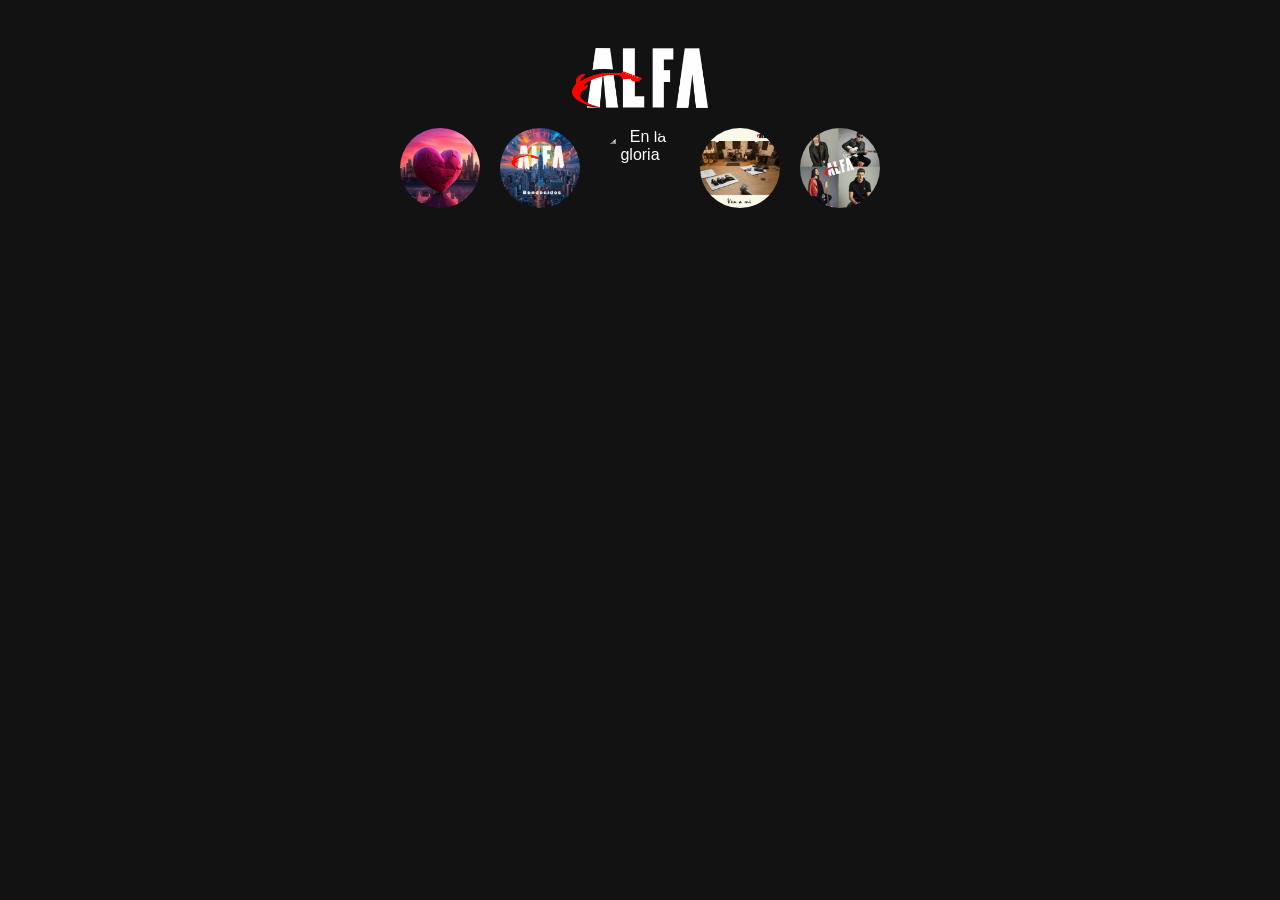
==== commit f73a0662: "renombrar carpeta img por ibot y cambiar index" ====
--- a/index.html
+++ b/index.html
@@ -11,18 +11,18 @@
       <header class="header">
     <!-- Antes tenías: <h1>ALFA</h1> -->
     <!-- Ahora lo reemplazamos por el logo -->
-        <img src="imagen/LogoA.png" alt="Logo ALFA" class="logo">
+        <img src="ibot/LogoA.png" alt="Logo ALFA" class="logo">
       </header>
 
 
 
   <div class="container">
     <div class="albums">
-      <img src="imagen/Porta.jpg" alt="En todo tiempo" onclick="showSongs('songs1')">
-      <img src="imagen/Cover2.jpg" alt="Bendecidos" onclick="showSongs('songs2')">
-      <img src="imagen/Cover8.jpg" alt="En la gloria" onclick="showSongs('songs3')">
-      <img src="imagen/TapaD4.jpg" alt="Ven a mi" onclick="showSongs('songs4')">
-      <img src="imagen/TapaconLogo.jpg" alt="Ineditos" onclick="showSongs('songs5')">
+      <img src="ibot/Porta.jpg" alt="En todo tiempo" onclick="showSongs('songs1')">
+      <img src="ibot/Cover2.jpg" alt="Bendecidos" onclick="showSongs('songs2')">
+      <img src="ibot/Cover8.jpg" alt="En la gloria" onclick="showSongs('songs3')">
+      <img src="ibot/TapaD4.jpg" alt="Ven a mi" onclick="showSongs('songs4')">
+      <img src="ibot/TapaconLogo.jpg" alt="Ineditos" onclick="showSongs('songs5')">
     </div>
 
     <!-- Área dinámica de canciones -->
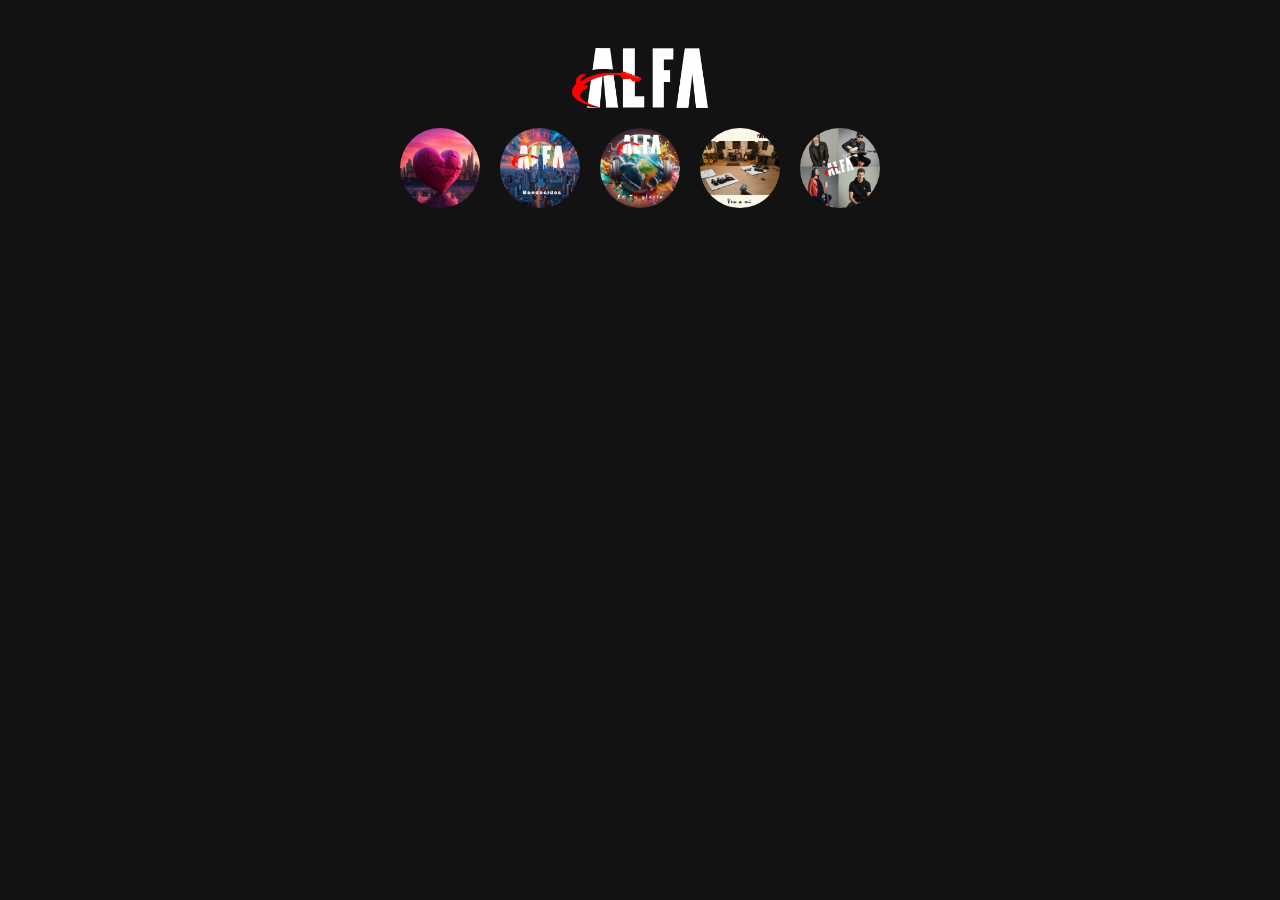
==== commit 9ec70954: "cambiar index.html" ====
--- a/index.html
+++ b/index.html
@@ -20,7 +20,7 @@
     <div class="albums">
       <img src="ibot/Porta.jpg" alt="En todo tiempo" onclick="showSongs('songs1')">
       <img src="ibot/Cover2.jpg" alt="Bendecidos" onclick="showSongs('songs2')">
-      <img src="ibot/Cover8.jpg" alt="En la gloria" onclick="showSongs('songs3')">
+      <img src="ibot/cover8.jpg" alt="En la gloria" onclick="showSongs('songs3')">
       <img src="ibot/TapaD4.jpg" alt="Ven a mi" onclick="showSongs('songs4')">
       <img src="ibot/TapaconLogo.jpg" alt="Ineditos" onclick="showSongs('songs5')">
     </div>
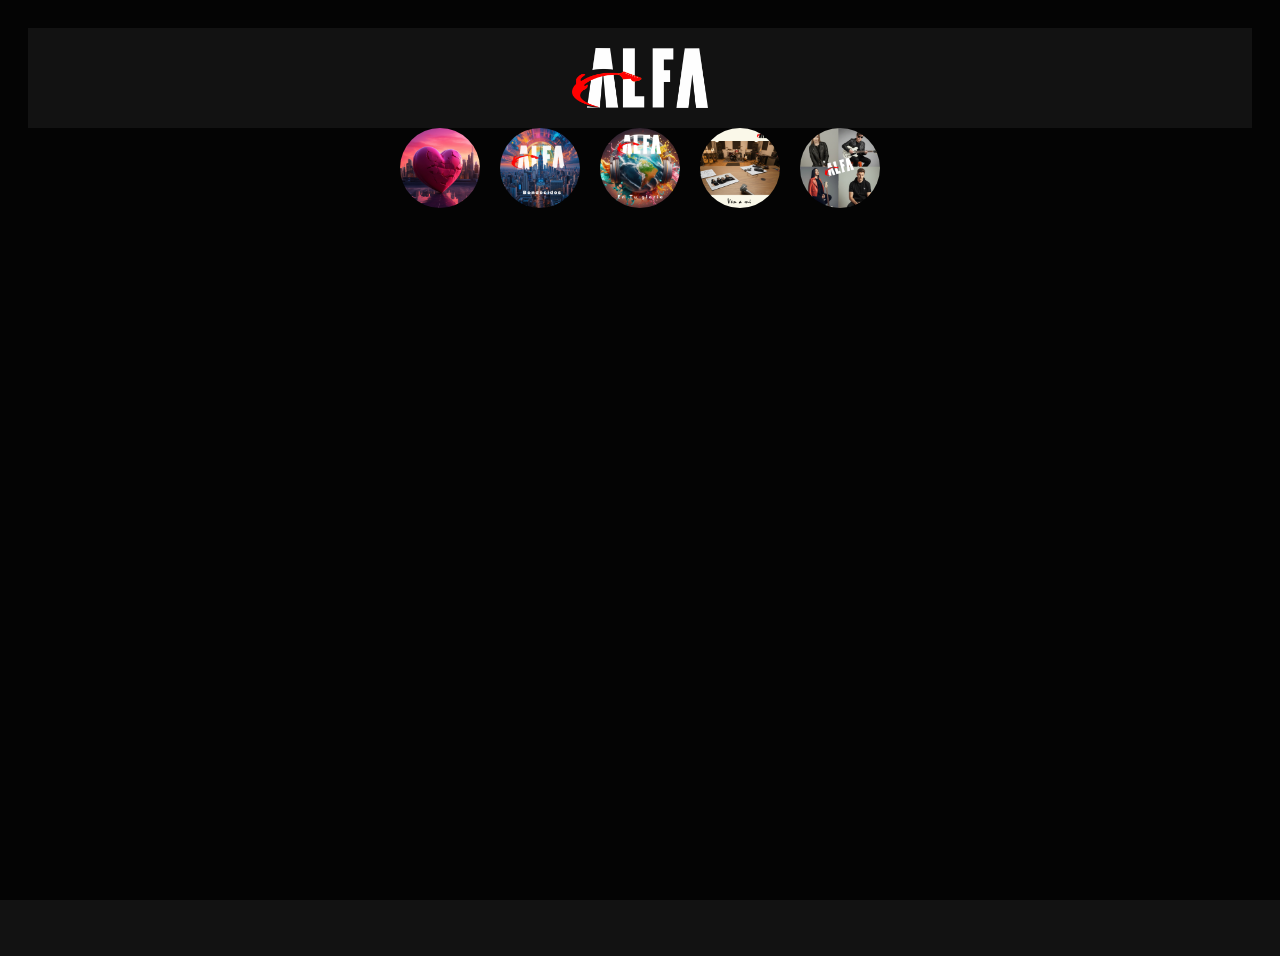
==== commit 3896e558: "nuevas canciones" ====
--- a/index.html
+++ b/index.html
@@ -18,11 +18,11 @@
 
   <div class="container">
     <div class="albums">
-      <img src="ibot/Porta.jpg" alt="En todo tiempo" onclick="showSongs('songs1')">
-      <img src="ibot/Cover2.jpg" alt="Bendecidos" onclick="showSongs('songs2')">
-      <img src="ibot/cover8.jpg" alt="En la gloria" onclick="showSongs('songs3')">
-      <img src="ibot/TapaD4.jpg" alt="Ven a mi" onclick="showSongs('songs4')">
-      <img src="ibot/TapaconLogo.jpg" alt="Ineditos" onclick="showSongs('songs5')">
+      <img src="ibot/Porta.jpg" alt="En todo tiempo" onclick="showSongs('songs1','ibot/.jpg' )">
+      <img src="ibot/Cover2.jpg" alt="Bendecidos" onclick="showSongs('songs2','ibot/.jpg')">
+      <img src="ibot/cover8.jpg" alt="En la gloria" onclick="showSongs('songs3','ibot/.jpg')">
+      <img src="ibot/TapaD4.jpg" alt="Ven a mi" onclick="showSongs('songs4','ibot/.jpg')">
+      <img src="ibot/TapaconLogo.jpg" alt="Ineditos" onclick="showSongs('songs5','ibot/.jpg')">
     </div>
 
     <!-- Área dinámica de canciones -->
@@ -185,6 +185,29 @@
         <audio controls src="MP3D5/ConfioEnTiNew2.mp3"></audio><br><br>
         <a class="Cancion">✝️ <b>04-</b> Mi guia</a>
         <audio controls src="MP3D5/MiGuia.mp3"></audio><br><br>
+        <a class="Cancion">✝️ <b>05-</b> Celestial Reposo</a>
+        <audio controls src="MP3D5/Celestial.mp3"></audio><br><br>
+        <a class="Cancion">✝️ <b>06-</b> Del trono</a>
+        <audio controls src="MP3D5/Del trono.mp3"></audio><br><br>
+        <a class="Cancion">✝️ <b>07-</b> Gloria a Dios</a>
+        <audio controls src="MP3D5/GloriaADios.mp3"></audio><br><br>
+        <a class="Cancion">✝️ <b>08-</b> Goza de su amor</a>
+        <audio controls src="MP3D5/Goza.mp3"></audio><br><br>
+        <a class="Cancion">✝️ <b>09-</b> Los prados</a>
+        <audio controls src="MP3D5/Los prados.mp3"></audio><br><br>
+        <a class="Cancion">✝️ <b>10-</b> Sin par</a>
+        <audio controls src="MP3D5/Sin par.mp3"></audio><br><br>
+        <a class="Cancion">✝️ <b>11-</b> Sobre los prados</a>
+        <audio controls src="MP3D5/SobreLos.mp3"></audio><br><br>
+        <a class="Cancion">✝️ <b>12-</b> Ven</a>
+        <audio controls src="MP3D5/Ven.mp3"></audio><br><br>
+        <a class="Cancion">✝️ <b>13-</b> Cerrado</a>
+        <audio controls src="MP3D5/CC2.mp3"></audio><br><br>
+        <a class="Cancion">✝️ <b>14-</b> Suenen</a>
+        <audio controls src="MP3D5/Suenen.mp3"></audio><br><br>
+        <a class="Cancion">✝️ <b>15-</b> Un paso</a>
+        <audio controls src="MP3D5/unPaso.mp3"></audio><br><br>
+         
       </div>
 
 
@@ -199,5 +222,46 @@
       document.getElementById(id).style.display = 'block';
     }
   </script>
+
+  <script>
+  function showSongs(id, bgImage) {
+    const allSongs = document.querySelectorAll('.songs');
+    allSongs.forEach(s => {
+      s.classList.remove('show');
+      s.style.display = 'none';
+    });
+
+    const selected = document.getElementById(id);
+    if (selected) {
+      selected.style.display = 'block';
+      setTimeout(() => selected.classList.add('show'), 50);
+    }
+
+    // Cambiar fondo del área con la portada del álbum
+    const songsArea = document.getElementById('songsArea');
+    songsArea.style.backgroundImage = `url(${bgImage})`;
+  }
+</script>
+
+<script>
+  function showSongs(id, bgImage) {
+    const allSongs = document.querySelectorAll('.songs');
+    allSongs.forEach(s => {
+      s.classList.remove('show');
+      s.style.display = 'none';
+    });
+
+    const selected = document.getElementById(id);
+    if (selected) {
+      selected.style.display = 'block';
+      setTimeout(() => selected.classList.add('show'), 50);
+    }
+
+    // Cambiar fondo de toda la página
+    document.body.style.backgroundImage = `url(${bgImage})`;
+  }
+</script>
+
+
 </body>
 </html>
--- a/styles2.css
+++ b/styles2.css
@@ -1,10 +1,25 @@
 body {
   font-family: 'Helvetica Neue', Arial, sans-serif;
-  background-color: #121212;
+  background-color: #121212; /* color base oscuro */
+  background-size: cover;
+  background-position: center;
+  background-repeat: no-repeat;
   color: #ffffff;
   text-align: center;
   padding: 20px;
+  min-height: 100vh;
+  position: relative;
 }
+
+/* Capa oscura encima del fondo para que el texto se lea */
+body::before {
+  content: "";
+  position: fixed;
+  top: 0; left: 0; right: 0; bottom: 0;
+  background-color: rgba(0, 0, 0, 0.802); /* oscurece el fondo */
+  z-index: -1; /* queda detrás del contenido */
+}
+
 
 .header {
   display: flex;
@@ -19,7 +34,18 @@
   width: auto;    /* mantiene proporciones */
 }
 
+.songs {
+  display: none;              /* oculto por defecto */
+  opacity: 0;                 /* invisible */
+  transform: translateY(60px); /* desplazado hacia abajo */
+  transition: all 0.6s ease;  /* animación suave */
+}
 
+.songs.show {
+  display: block;             /* visible */
+  opacity: 1;                 /* aparece */
+  transform: translateY(0);   /* vuelve a su lugar */
+}
 
 h1 {
   margin-bottom: 30px;
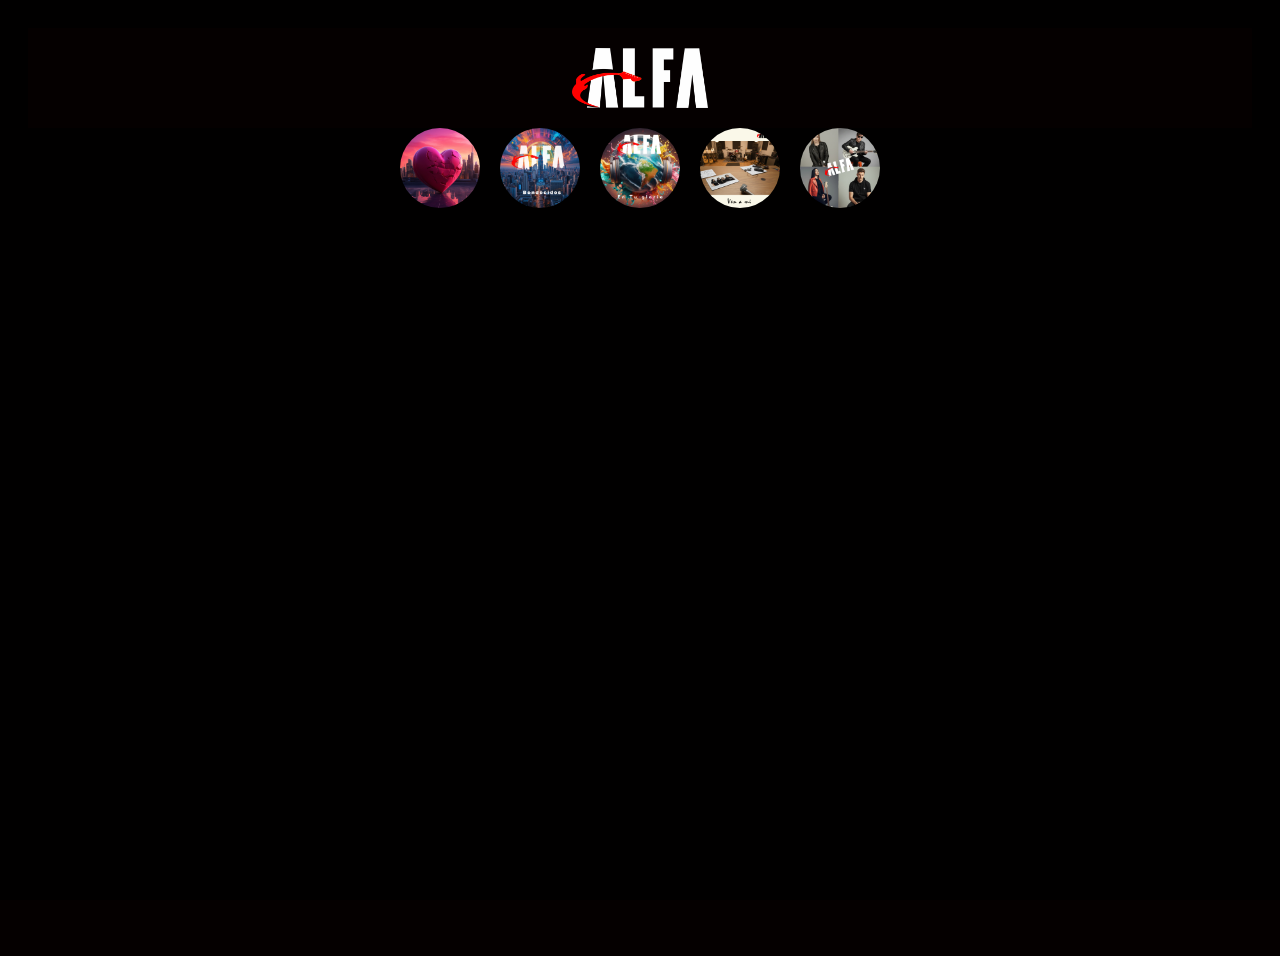
==== commit 04ba47f2: "Nuevas canciones" ====
--- a/index.html
+++ b/index.html
@@ -207,6 +207,10 @@
         <audio controls src="MP3D5/Suenen.mp3"></audio><br><br>
         <a class="Cancion">✝️ <b>15-</b> Un paso</a>
         <audio controls src="MP3D5/unPaso.mp3"></audio><br><br>
+        <a class="Cancion">✝️ <b>16-</b> Mi corazón</a>
+        <audio controls src="MP3D5/MiCorazon.mp3"></audio><br><br>
+        <a class="Cancion">✝️ <b>17-</b> Del trono New</a>
+        <audio controls src="MP3D5/DelTronoNew.mp3"></audio><br><br>
          
       </div>
 
--- a/styles2.css
+++ b/styles2.css
@@ -1,6 +1,6 @@
 body {
   font-family: 'Helvetica Neue', Arial, sans-serif;
-  background-color: #121212; /* color base oscuro */
+  background-color: #050000; /* color base oscuro */
   background-size: cover;
   background-position: center;
   background-repeat: no-repeat;
@@ -25,7 +25,7 @@
   display: flex;
   justify-content: center;
   align-items: center;
-  background-color: #121212; /* fondo oscuro tipo Spotify */
+  background-color: #050000; /* fondo oscuro tipo Spotify */
   padding: 20px;
 }
 
